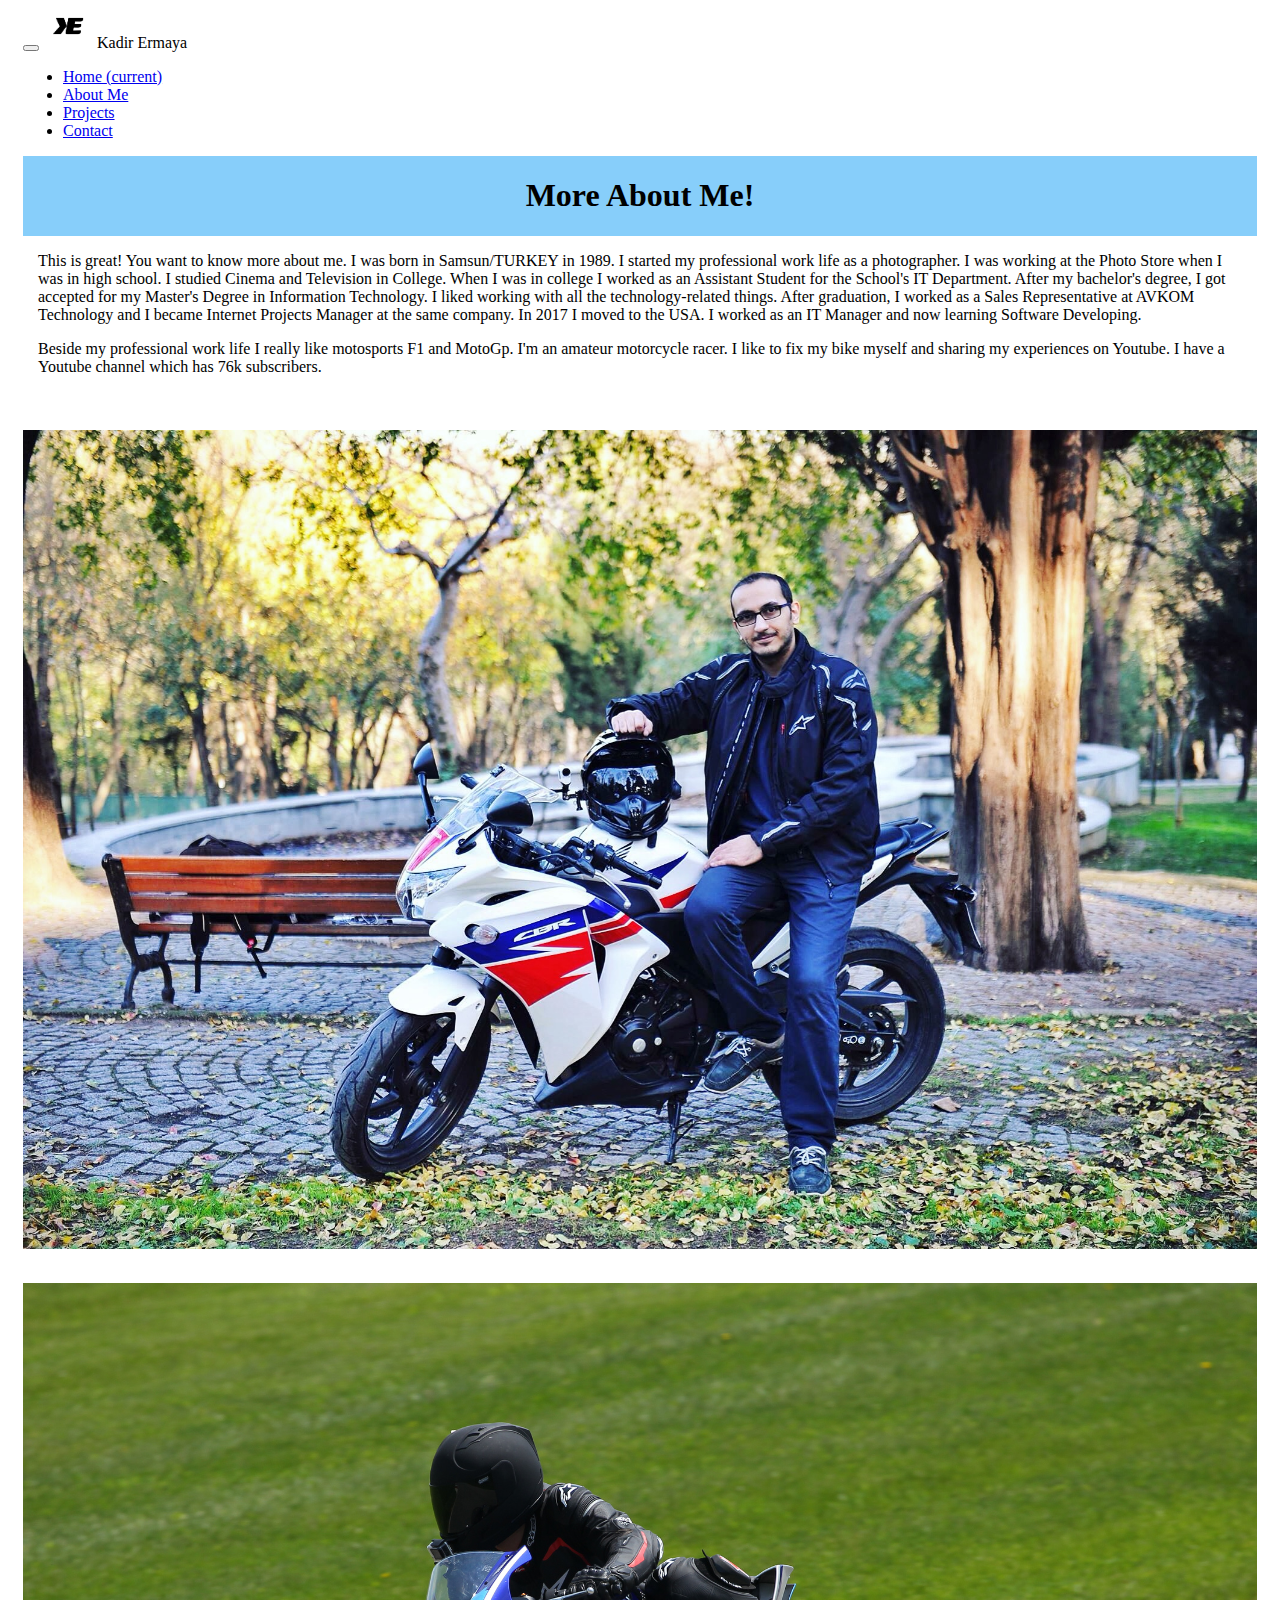
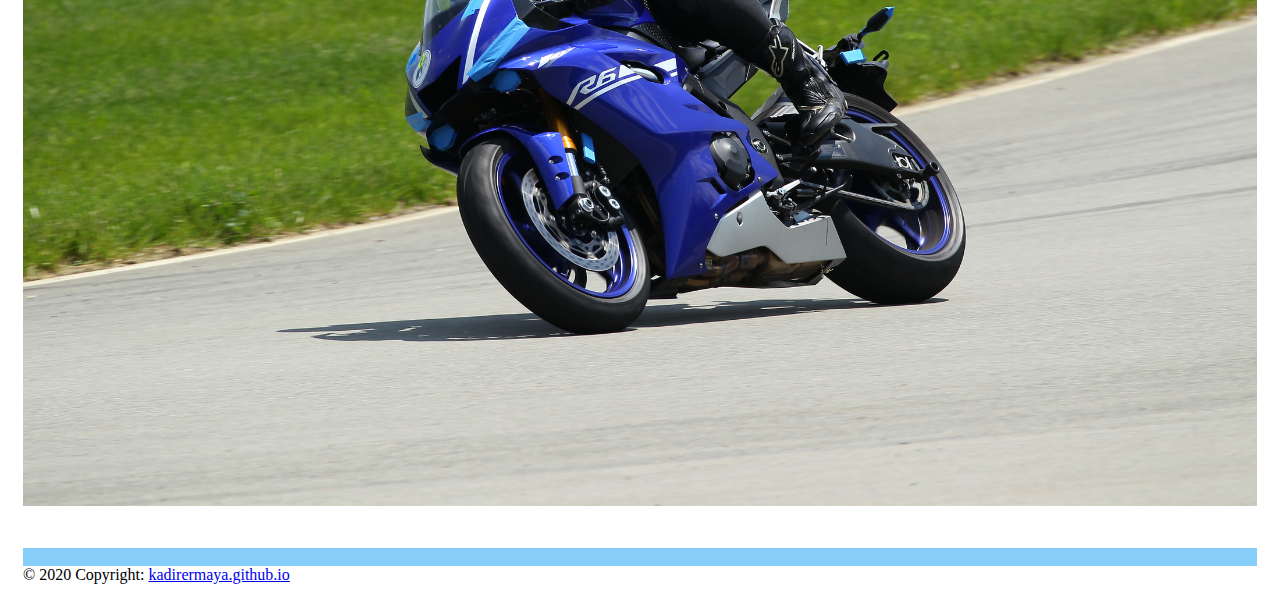
==== aboutme.html @ c3c1b099 "Created about me page with content in it high qualities responsive images." ====
<!DOCTYPE html>
<html lang="en">

<head>
    <meta charset="UTF-8">
    <meta name="viewport" content="width=device-width, initial-scale=1.0">
    <title>Kadir Ermaya Portfolio</title>
    <link rel="stylesheet" href="https://stackpath.bootstrapcdn.com/bootstrap/4.5.0/css/bootstrap.min.css"
        integrity="sha384-9aIt2nRpC12Uk9gS9baDl411NQApFmC26EwAOH8WgZl5MYYxFfc+NcPb1dKGj7Sk" crossorigin="anonymous">
    <link rel="stylesheet" type="text/css" href="style.css">
</head>

<body>
    
  <nav class="navbar navbar-expand-lg navbar-light bg-light ">
      <button class="navbar-toggler" type="button" data-toggle="collapse" data-target="#navbarTogglerDemo03" aria-controls="navbarTogglerDemo03" aria-expanded="false" aria-label="Toggle navigation">
        <span class="navbar-toggler-icon"></span>
      </button>
      <a class="navbar-brand">
          
          <img class="image" src="img/black-logo.png" class="d-inline-block align-top" alt="Kadir Ermaya"
              loading="lazy">
Kadir Ermaya
      </a>
    
      <div class="collapse navbar-collapse" id="navbarTogglerDemo03">
        
          <ul class="navbar-nav mr-auto mt-2 mt-lg-0 justify-content-center">
          <li class="nav-item active">
            <a class="nav-link" href="index.html">Home <span class="sr-only">(current)</span></a>
          </li>
          <li class="nav-item">
            <a class="nav-link" href="aboutme.html">About Me</a>
          </li>
          <li class="nav-item">
            <a class="nav-link" href="projects.html">Projects</a>
          </li>
      </li>
      <li class="nav-item">
        <a class="nav-link" href="contact.html">Contact</a>
      </li>
        </ul>
        
      </div>
  </nav>
</div>
<div class="jumbotron jumbotron-fluid aboutme-head">
  <div class="container">
    <h1 class="display-4">More About Me!</h1>
  </div>
</div>
<div>
  <p class="lead">This is great! You want to know more about me. I was born in Samsun/TURKEY in 1989. I started my
    professional work life as a photographer. I was working at the Photo Store when I was in high school. I studied
    Cinema and Television in College.
    When I was in college I worked as an Assistant Student for the School's IT Department. After my bachelor's degree, I
    got accepted for my Master's Degree in Information Technology. I liked working with all the technology-related
    things. After graduation, I worked as a Sales Representative at AVKOM Technology and I became Internet Projects
    Manager at the same company. In 2017 I moved to the USA. I worked as an IT Manager and now learning Software
    Developing.
  </p>
  <p class="lead"> Beside my professional work life I really like motosports F1 and MotoGp. I'm an amateur motorcycle
    racer. I like to fix my bike myself and sharing my experiences on Youtube. I have a Youtube channel which has 76k
    subscribers.
  </p>
  
</div>

<div class="container5">
  <div class="row row-cols-3">
    <img class="image" src="/img/Vertical1.JPG" alt="">
    <div class="col-sm ctn-center">
      <img class="image2" src="/img/IMG_3733.JPG" alt="">
      <img class="image2" src="/img/LEEX1395.JPG" alt="">
    </div>
    <img class="image" src="/img/Vertical2.JPG" alt="">
  </div>
</div>

  <footer>
      <div class="div5 d-flex justify-content-center">
          <a href="https://www.instagram.com/kadirermaya/" class = "link" target="_blank"><i class="fab fa-instagram-square fa-2x"></i> </a>
          <a href="https://www.facebook.com/kadirermaya" class = "link" target="_blank"><i class="fab fa-facebook-square fa-2x"></i> </a>
          <a href="https://www.linkedin.com/in/kadir-ermaya-aa500438/en-us" class = "link" target="_blank"> <i class="fab fa-linkedin fa-2x"></i></i> </a>
      </div>

<!-- Copyright -->
<div class="footer-copyright text-center py-3">© 2020 Copyright:
  <a href="https://kadirermaya.github.io"> kadirermaya.github.io</a>
</div>
<!-- Copyright -->
  </footer>

  <script src="https://code.jquery.com/jquery-3.5.1.slim.min.js" integrity="sha384-DfXdz2htPH0lsSSs5nCTpuj/zy4C+OGpamoFVy38MVBnE+IbbVYUew+OrCXaRkfj" crossorigin="anonymous"></script>
  <script src="https://cdn.jsdelivr.net/npm/popper.js@1.16.0/dist/umd/popper.min.js" integrity="sha384-Q6E9RHvbIyZFJoft+2mJbHaEWldlvI9IOYy5n3zV9zzTtmI3UksdQRVvoxMfooAo" crossorigin="anonymous"></script>
  <script src="https://stackpath.bootstrapcdn.com/bootstrap/4.5.0/js/bootstrap.min.js" integrity="sha384-OgVRvuATP1z7JjHLkuOU7Xw704+h835Lr+6QL9UvYjZE3Ipu6Tp75j7Bh/kR0JKI" crossorigin="anonymous"></script>
  <script src="https://kit.fontawesome.com/ec95046457.js" crossorigin="anonymous"></script>

</body>
---- style.css ----
@import url("https://use.typekit.net/nul8uqd.css");
@import url('https://fonts.googleapis.com/css2?family=Baloo+Da+2:wght@400;500;700&display=swap');

.index-head
{
  background-color: rgb(6, 164, 255);
  color: white;
}

.index-head .display-4{
  font-family: 'Baloo Da 2', cursive;
  }

.align-top{
  background-color: dodgerblue;
}

body{
  padding: 0 15px 0 15px;
}
.navbar 
{
  margin-bottom: 10px;
}
  .responsive-img{
  width: 100%;
  height: auto;
  border-radius: 450px 0 450px 0;
  }

  .image{
  width: 50px;
  height: auto;
  margin-bottom: 4px;
  }

  .instagram 
  {
    width: 250px;
    height: auto;
  }
  .easy{
    align-items: center;
    justify-content: center;
  }
  .dflex
  {
    background-color: dodgerblue;
  }

  .fab{
    margin: 20px;
  }

  .div5{
    margin-top: 10px;
    background-color: 	#87CEFA;
  }
  
  .link{
  color: inherit;
  }

  a:hover{
    color: inherit;
    text-decoration: none;
  }

  .container{
    display: flex;
  }

  .lead{
  margin-left: 15px;
  margin-right: 15px;
  }

  .card{
  text-align: center;
  }

  .container{
    justify-content: center;
    background-color: 	#87CEFA;
  }
 
  .top-margin{
    margin-top: 20px;
  }

  .contact-head{
    background-color: #87CEFA;
  }

  .info{
  background-color:#87CEFA ;
  text-align: center;
  padding-bottom: 10px;
  font-family: urbane, sans-serif;

  font-weight: 700;
  font-size:20pt;
  font-style: italic;
  }

  .aboutme-head{
  background-color: #87CEFA;
  }

  .container5 .row .image {
  padding-left: 15px;
  padding-right: 15px;
  margin-top: 10px;
  }

  .image2{
  width: 100%;
  height: auto;
  padding: 30px 0 0 0;
  }

  .ctn-center{
  margin-top: -10px;
  margin-bottom: 10px;
  }

  .container7 .row .card{
  margin: 25px;
  }
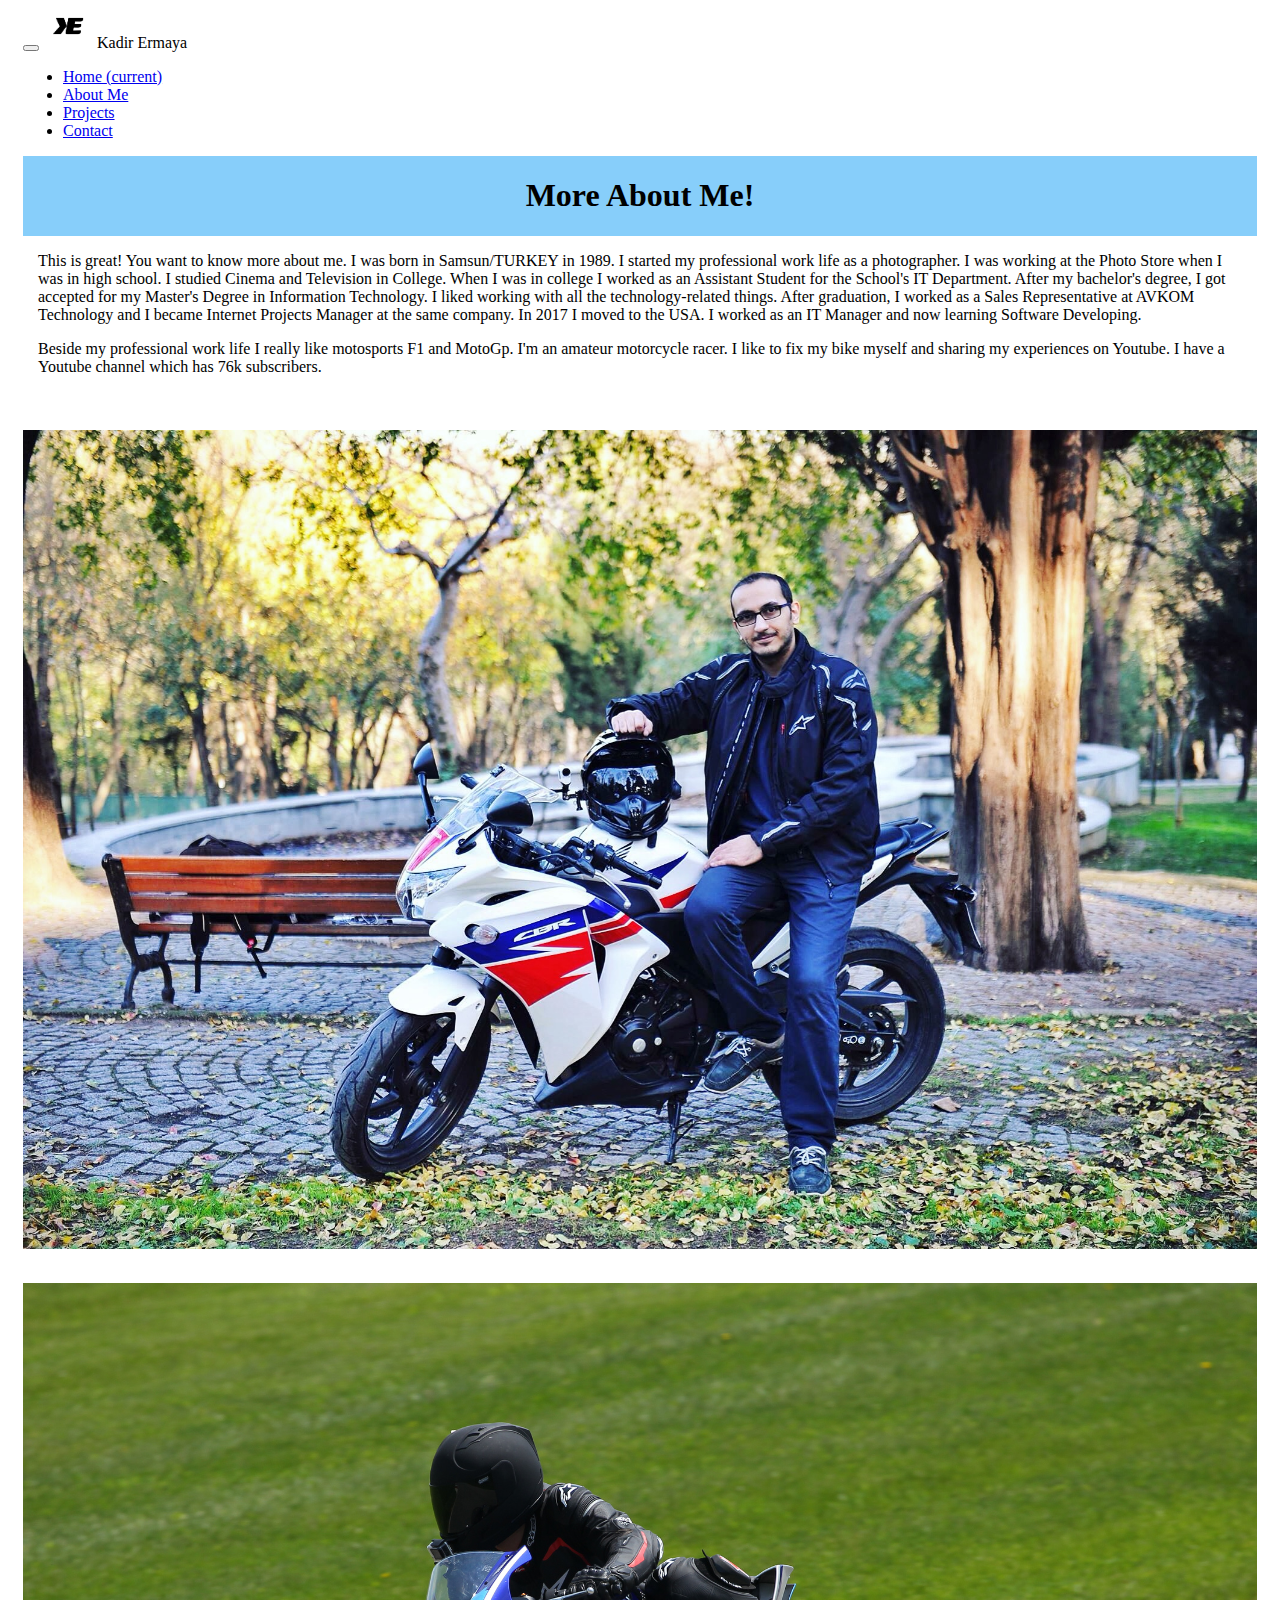
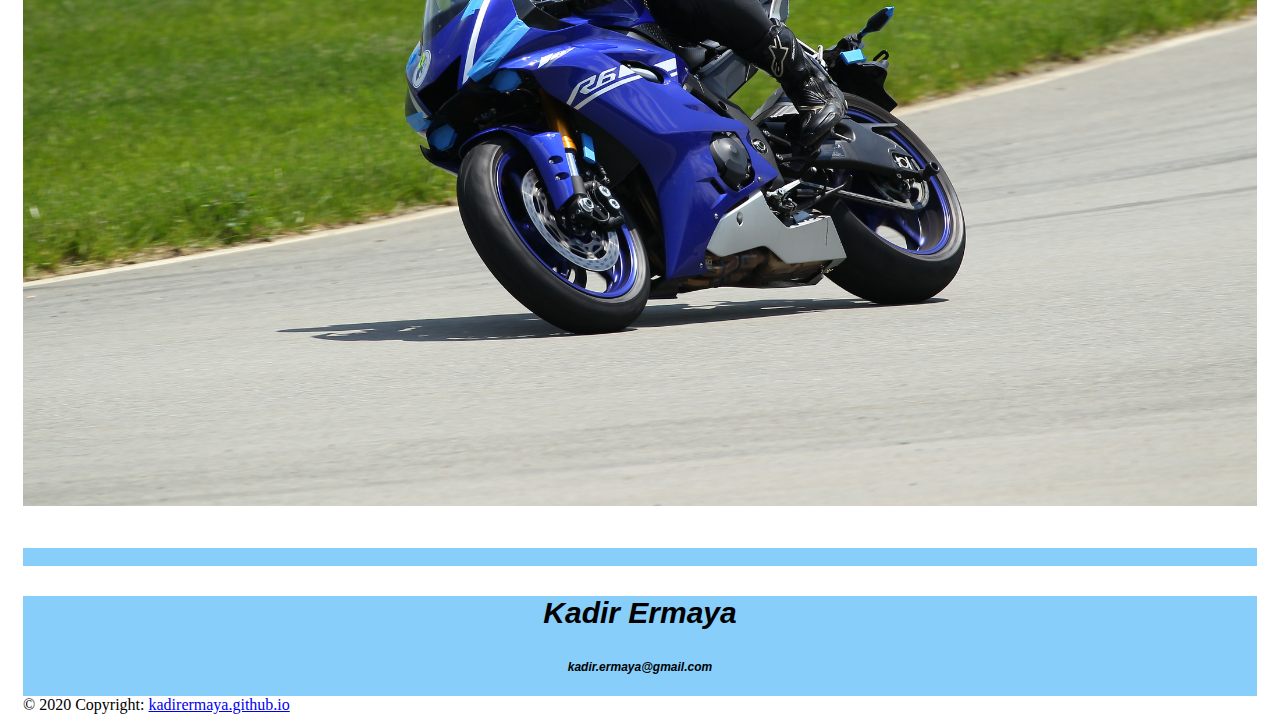
==== commit e070df35: "footers updated" ====
--- a/aboutme.html
+++ b/aboutme.html
@@ -83,6 +83,11 @@
           <a href="https://www.facebook.com/kadirermaya" class = "link" target="_blank"><i class="fab fa-facebook-square fa-2x"></i> </a>
           <a href="https://www.linkedin.com/in/kadir-ermaya-aa500438/en-us" class = "link" target="_blank"> <i class="fab fa-linkedin fa-2x"></i></i> </a>
       </div>
+    </div>
+    <div class="info">
+        <p class="p1">Kadir Ermaya</p>
+        <p class="p2">kadir.ermaya@gmail.com</p>
+    </div>
 
 <!-- Copyright -->
 <div class="footer-copyright text-center py-3">© 2020 Copyright:
--- a/style.css
+++ b/style.css
@@ -102,6 +102,12 @@
   font-size:20pt;
   font-style: italic;
   }
+  .info .p1{
+    font-size: 30px;
+  }
+  .info .p2{
+    font-size: 12px;
+  }
 
   .aboutme-head{
   background-color: #87CEFA;
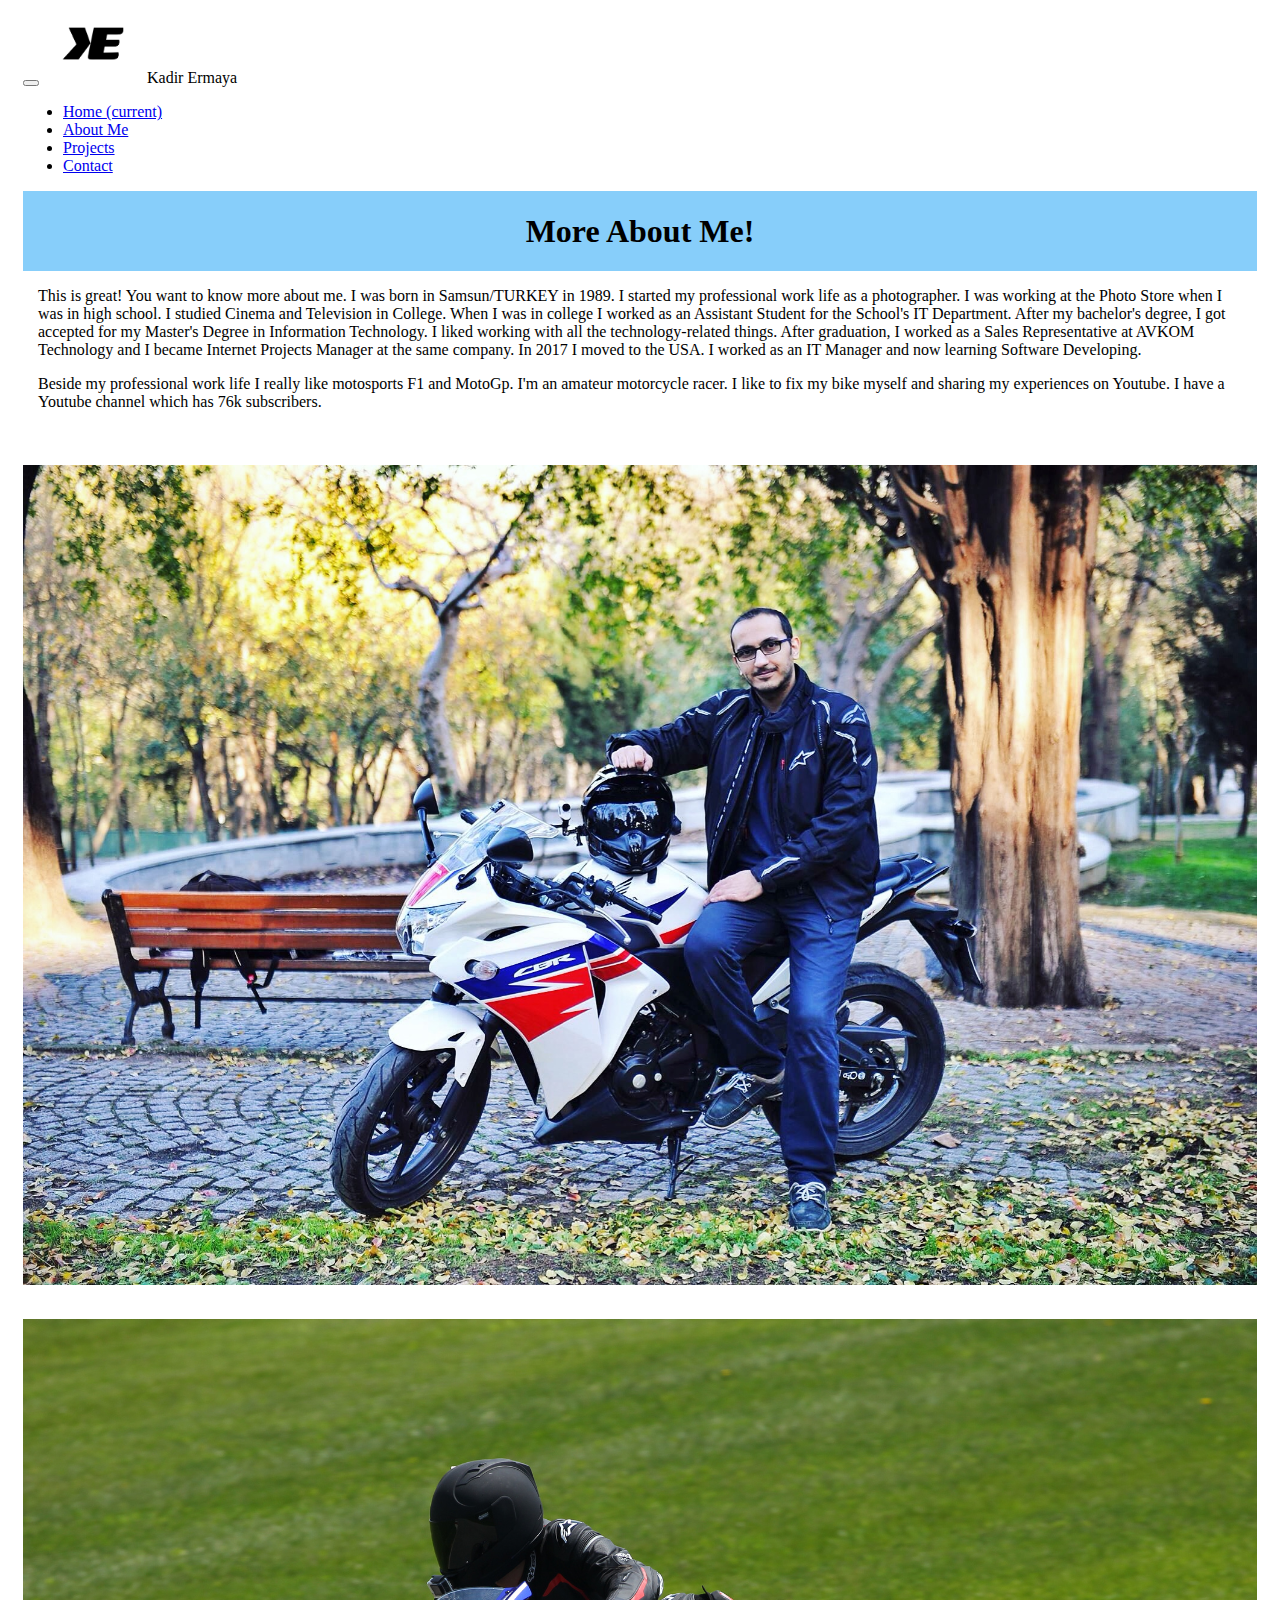
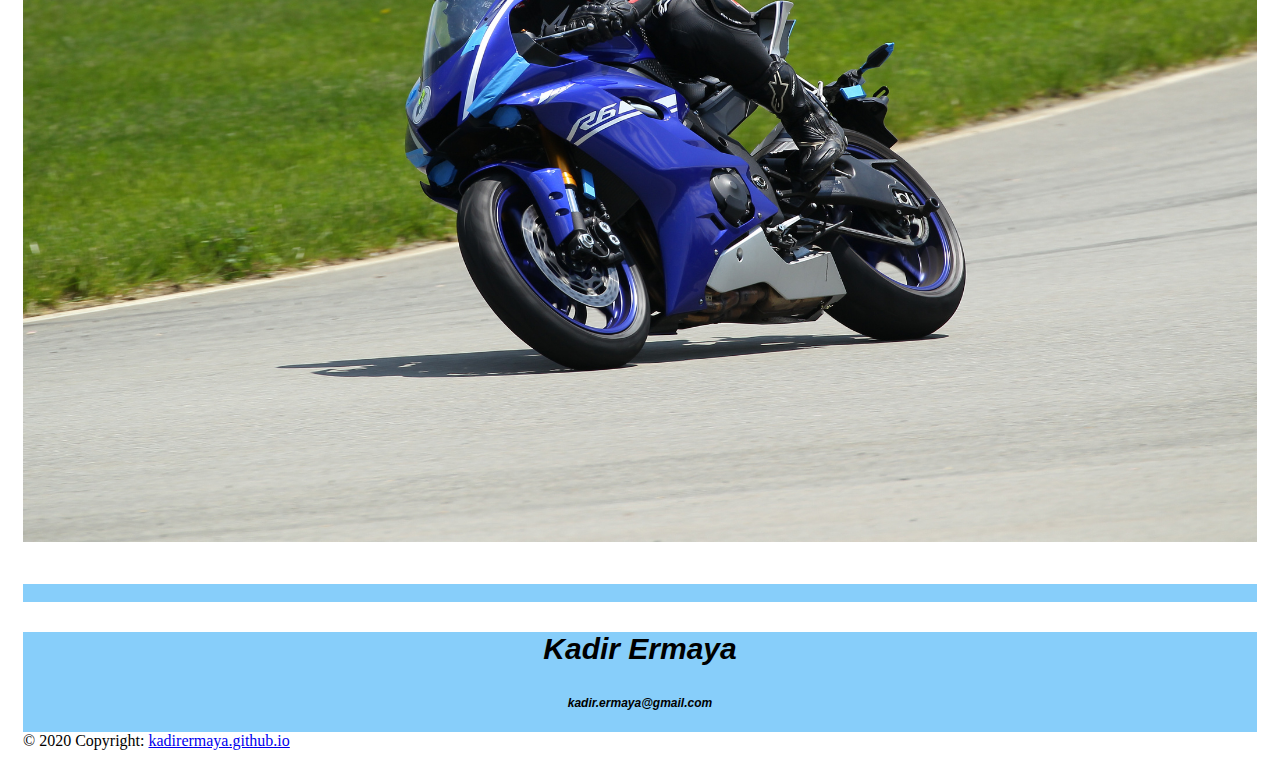
==== commit 8585f5fe: "created favicon" ====
--- a/aboutme.html
+++ b/aboutme.html
@@ -8,6 +8,8 @@
     <link rel="stylesheet" href="https://stackpath.bootstrapcdn.com/bootstrap/4.5.0/css/bootstrap.min.css"
         integrity="sha384-9aIt2nRpC12Uk9gS9baDl411NQApFmC26EwAOH8WgZl5MYYxFfc+NcPb1dKGj7Sk" crossorigin="anonymous">
     <link rel="stylesheet" type="text/css" href="style.css">
+    <link rel="shortcut icon" href="/img/Favicon.ico" />
+
 </head>
 
 <body>
@@ -73,7 +75,7 @@
       <img class="image2" src="/img/IMG_3733.JPG" alt="">
       <img class="image2" src="/img/LEEX1395.JPG" alt="">
     </div>
-    <img class="image" src="/img/Vertical2.JPG" alt="">
+    <img class="image" src="/img/Vertical3.JPG" alt="">
   </div>
 </div>
 
@@ -83,7 +85,7 @@
           <a href="https://www.facebook.com/kadirermaya" class = "link" target="_blank"><i class="fab fa-facebook-square fa-2x"></i> </a>
           <a href="https://www.linkedin.com/in/kadir-ermaya-aa500438/en-us" class = "link" target="_blank"> <i class="fab fa-linkedin fa-2x"></i></i> </a>
       </div>
-    </div>
+      </div>
     <div class="info">
         <p class="p1">Kadir Ermaya</p>
         <p class="p2">kadir.ermaya@gmail.com</p>
--- a/style.css
+++ b/style.css
@@ -29,7 +29,7 @@
   }
 
   .image{
-  width: 50px;
+  width: 100px;
   height: auto;
   margin-bottom: 4px;
   }
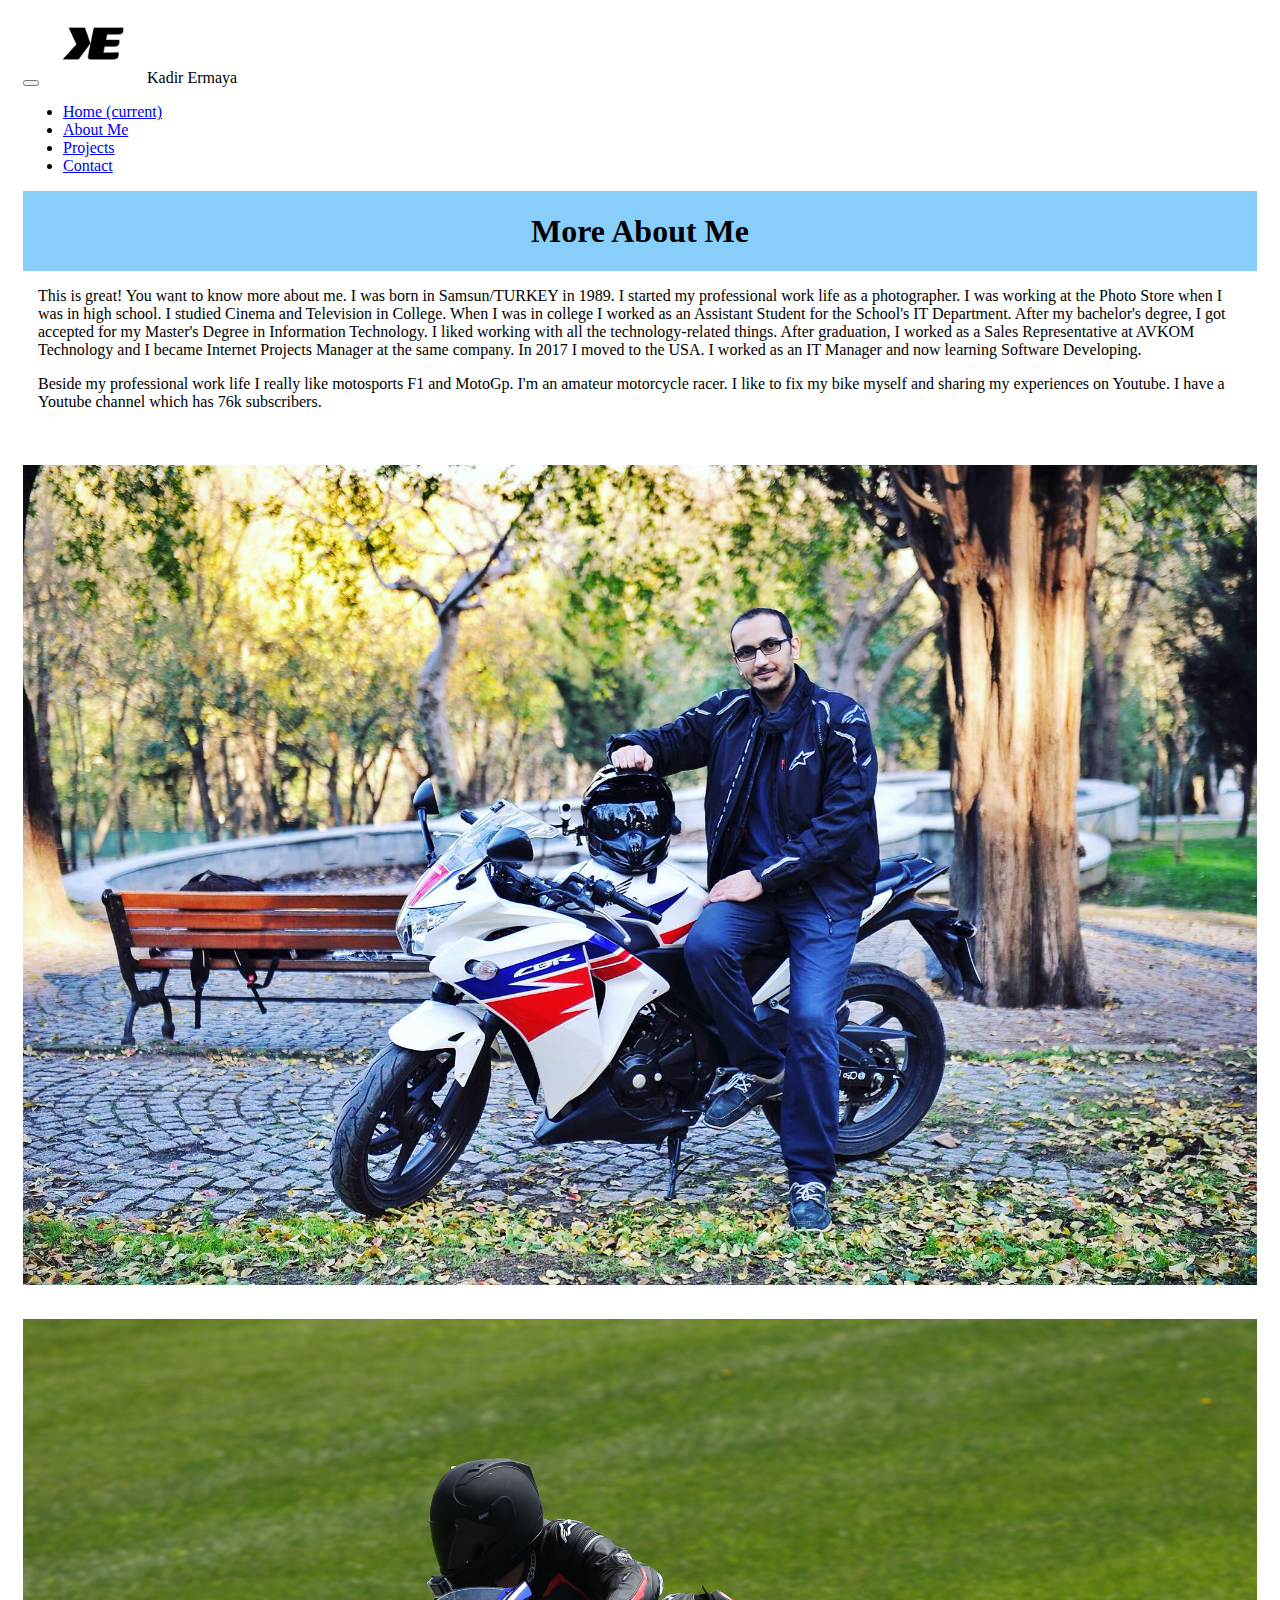
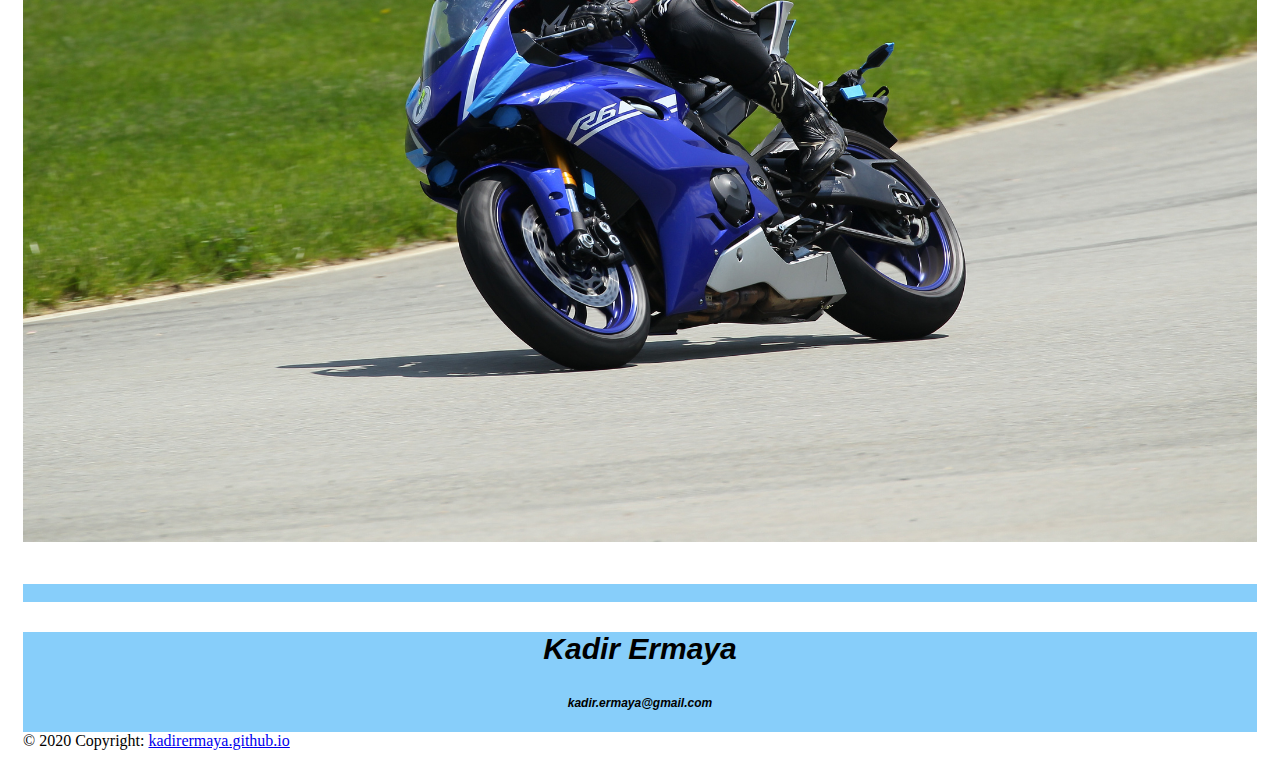
==== commit 9ce8d980: "updated" ====
--- a/aboutme.html
+++ b/aboutme.html
@@ -48,7 +48,7 @@
 </div>
 <div class="jumbotron jumbotron-fluid aboutme-head">
   <div class="container">
-    <h1 class="display-4">More About Me!</h1>
+    <h1 class="display-4">More About Me</h1>
   </div>
 </div>
 <div>
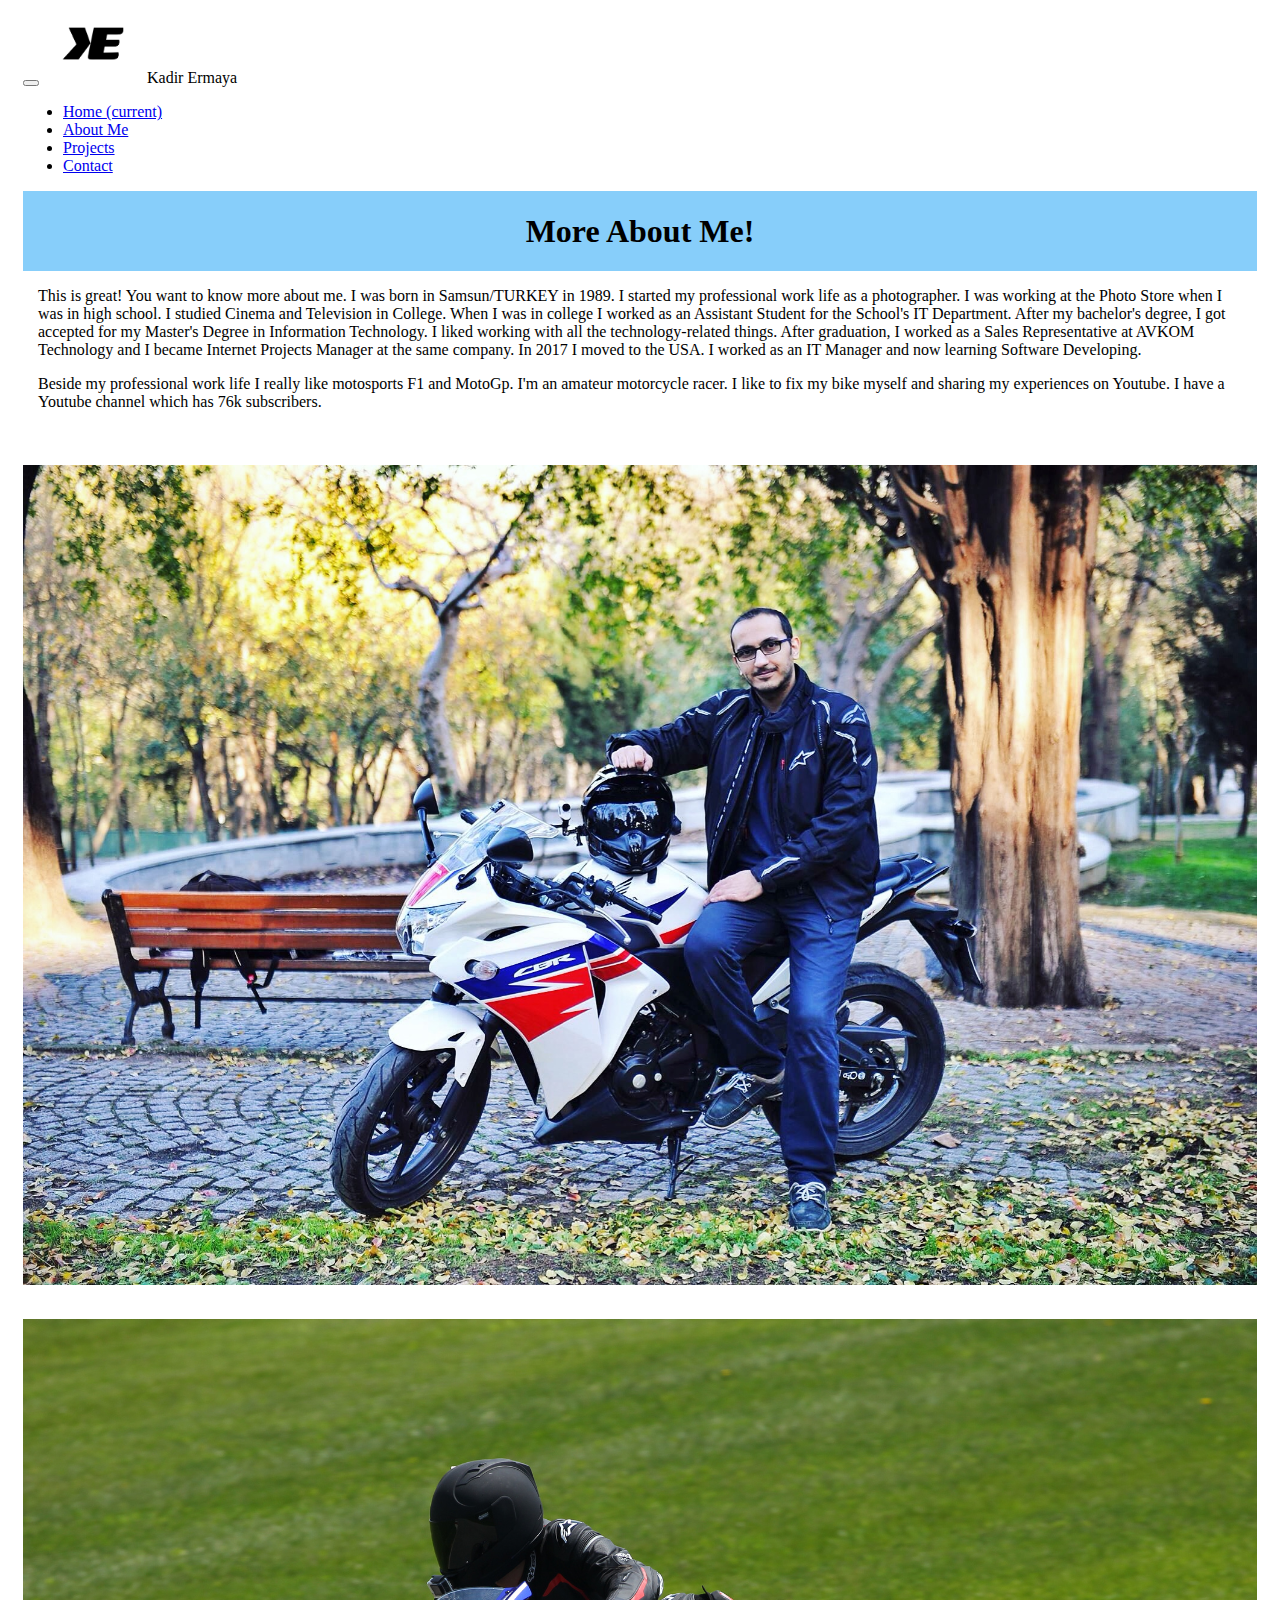
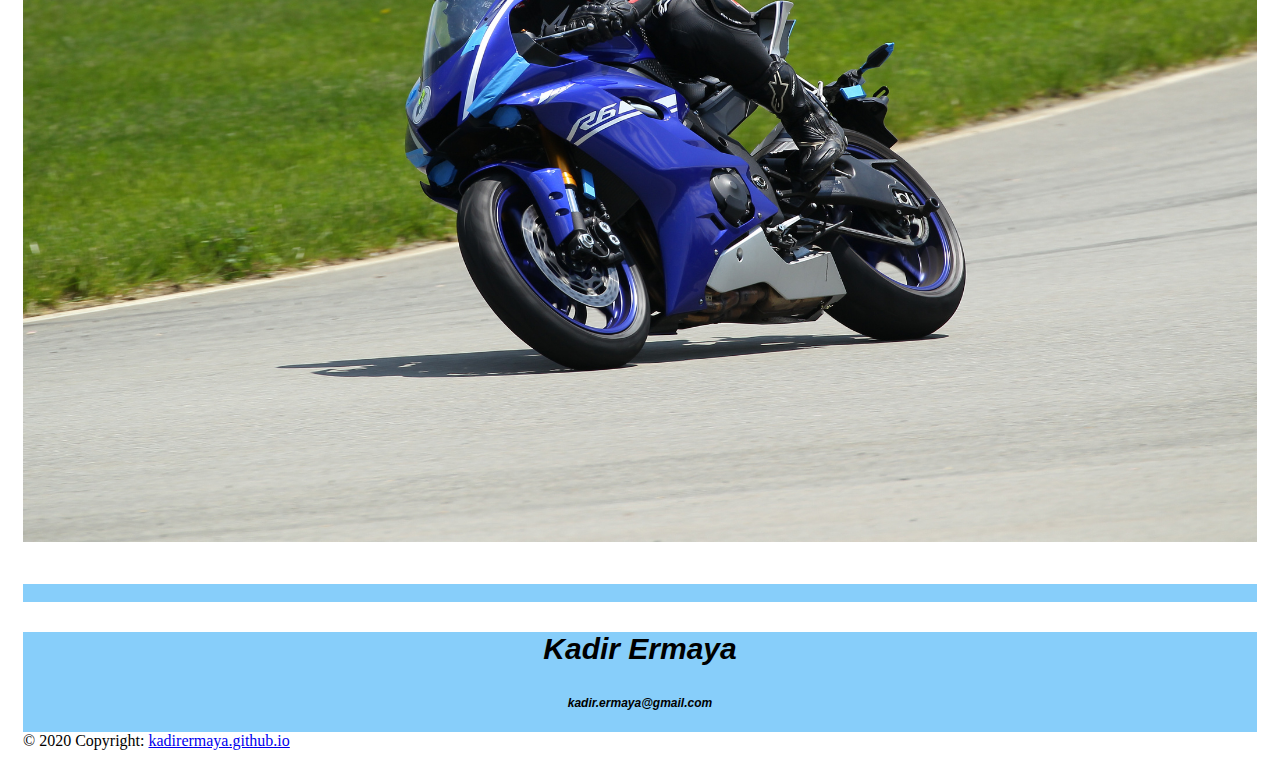
==== commit 3d616f12: "updated favicon" ====
--- a/aboutme.html
+++ b/aboutme.html
@@ -48,7 +48,7 @@
 </div>
 <div class="jumbotron jumbotron-fluid aboutme-head">
   <div class="container">
-    <h1 class="display-4">More About Me</h1>
+    <h1 class="display-4">More About Me!</h1>
   </div>
 </div>
 <div>
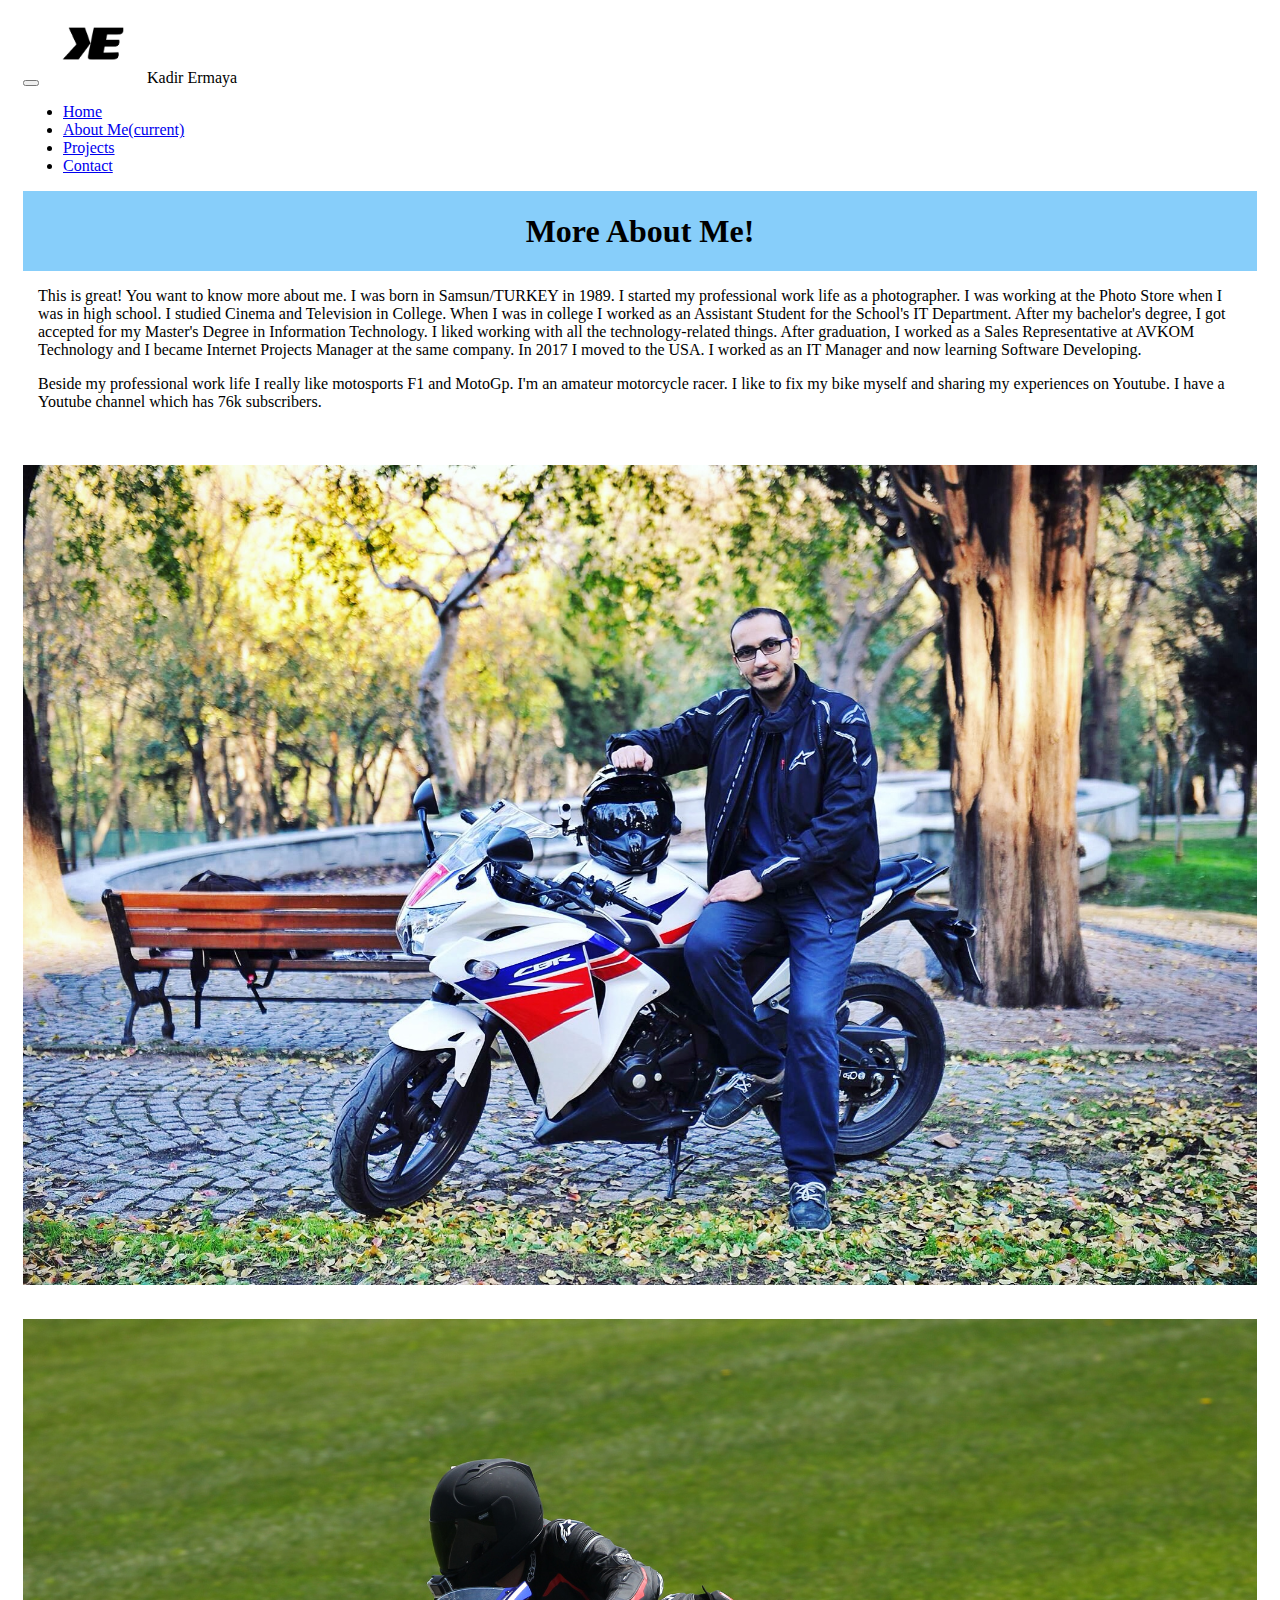
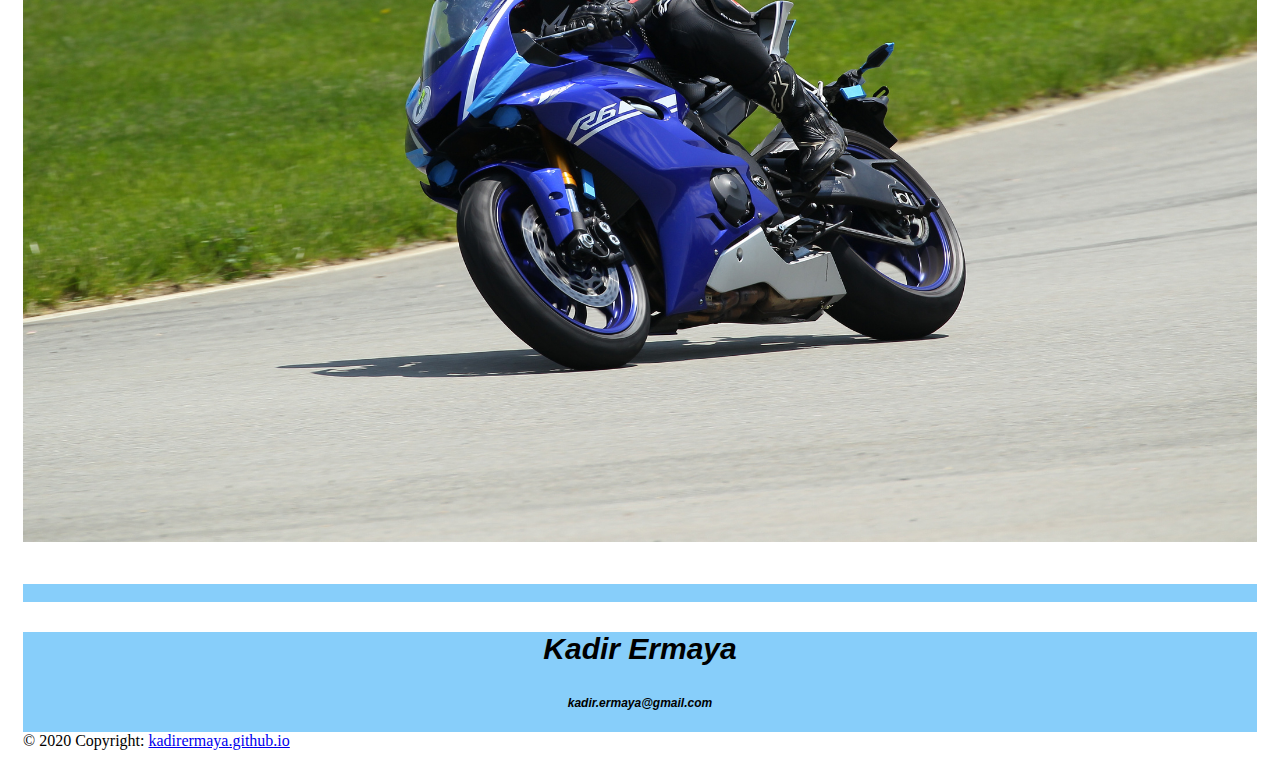
==== commit d7665424: "navbar updated" ====
--- a/aboutme.html
+++ b/aboutme.html
@@ -8,8 +8,7 @@
     <link rel="stylesheet" href="https://stackpath.bootstrapcdn.com/bootstrap/4.5.0/css/bootstrap.min.css"
         integrity="sha384-9aIt2nRpC12Uk9gS9baDl411NQApFmC26EwAOH8WgZl5MYYxFfc+NcPb1dKGj7Sk" crossorigin="anonymous">
     <link rel="stylesheet" type="text/css" href="style.css">
-    <link rel="shortcut icon" href="/img/Favicon.ico" />
-
+    <link rel="shortcut icon" type="image/x-icon" href="/img/favicon.ico"/>
 </head>
 
 <body>
@@ -28,11 +27,11 @@
       <div class="collapse navbar-collapse" id="navbarTogglerDemo03">
         
           <ul class="navbar-nav mr-auto mt-2 mt-lg-0 justify-content-center">
+          <li class="nav-item">
+            <a class="nav-link" href="index.html">Home </a>
+          </li>
           <li class="nav-item active">
-            <a class="nav-link" href="index.html">Home <span class="sr-only">(current)</span></a>
-          </li>
-          <li class="nav-item">
-            <a class="nav-link" href="aboutme.html">About Me</a>
+            <a class="nav-link" href="aboutme.html">About Me<span class="sr-only">(current)</span></a>
           </li>
           <li class="nav-item">
             <a class="nav-link" href="projects.html">Projects</a>
@@ -75,7 +74,7 @@
       <img class="image2" src="/img/IMG_3733.JPG" alt="">
       <img class="image2" src="/img/LEEX1395.JPG" alt="">
     </div>
-    <img class="image" src="/img/Vertical3.JPG" alt="">
+    <img class="image" src="/img/vertical3.JPG" alt="">
   </div>
 </div>
 
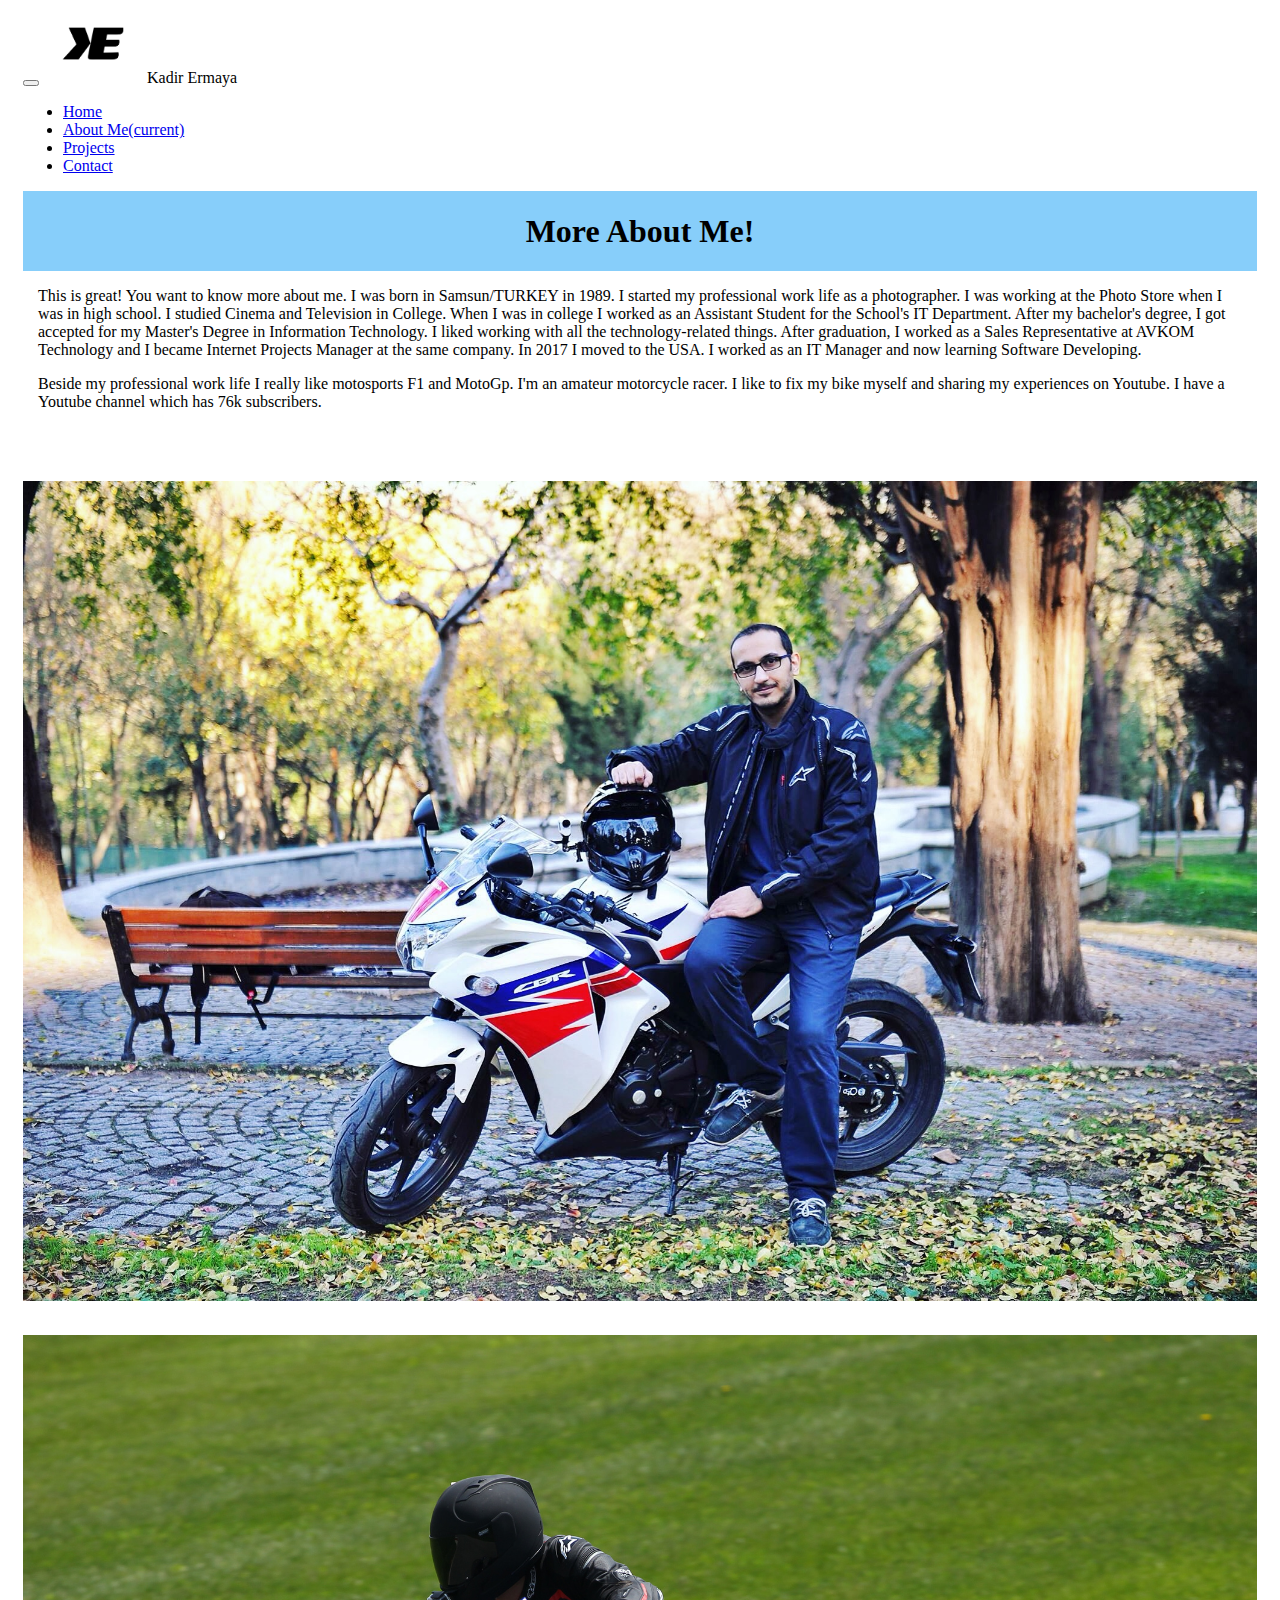
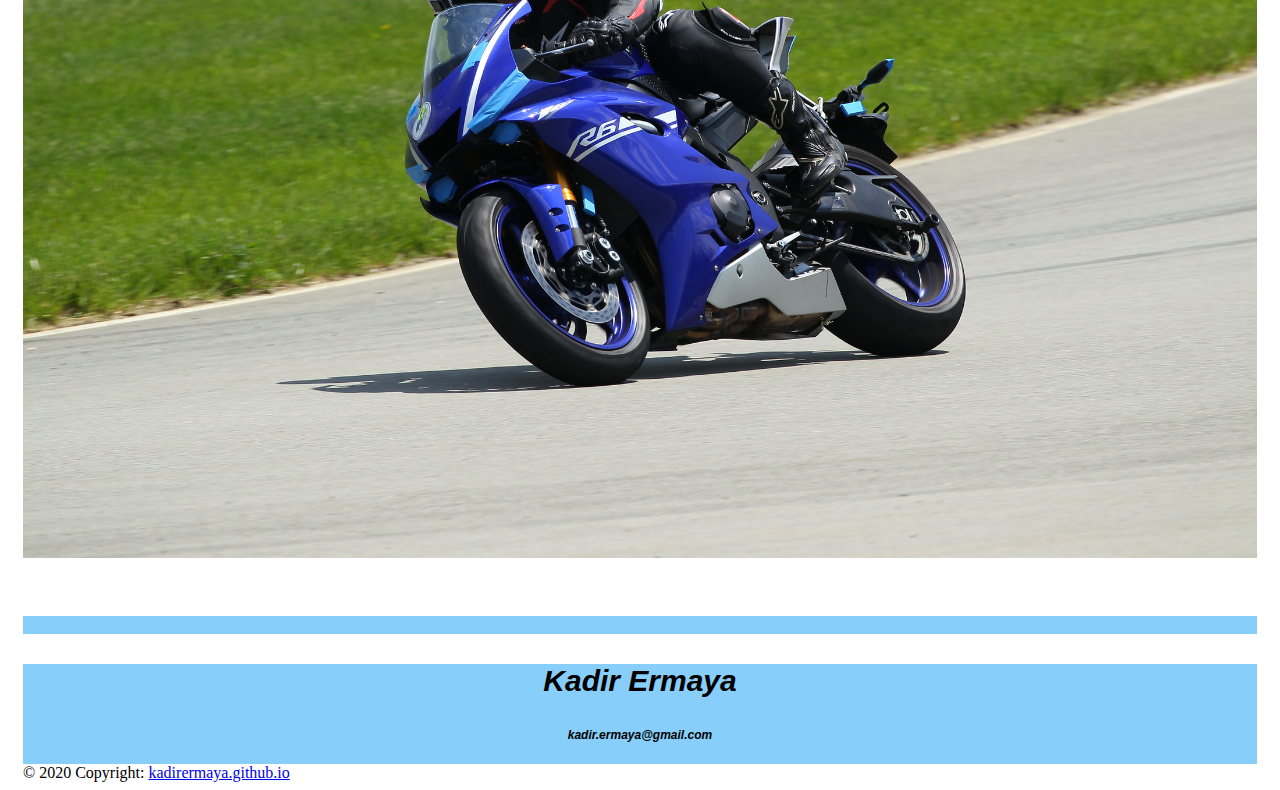
==== commit b5665e3c: "updated about me page" ====
--- a/aboutme.html
+++ b/aboutme.html
@@ -69,12 +69,16 @@
 
 <div class="container5">
   <div class="row row-cols-3">
-    <img class="image" src="/img/Vertical1.JPG" alt="">
+    <div class="col">
+    <img class="image2" src="/img/Vertical1.JPG" alt="">
+    </div>
     <div class="col-sm ctn-center">
       <img class="image2" src="/img/IMG_3733.JPG" alt="">
       <img class="image2" src="/img/LEEX1395.JPG" alt="">
     </div>
-    <img class="image" src="/img/vertical3.JPG" alt="">
+    <div class="col">
+    <img class="image2" src="/img/vertical3.JPG" alt="">
+    </div>
   </div>
 </div>
 
